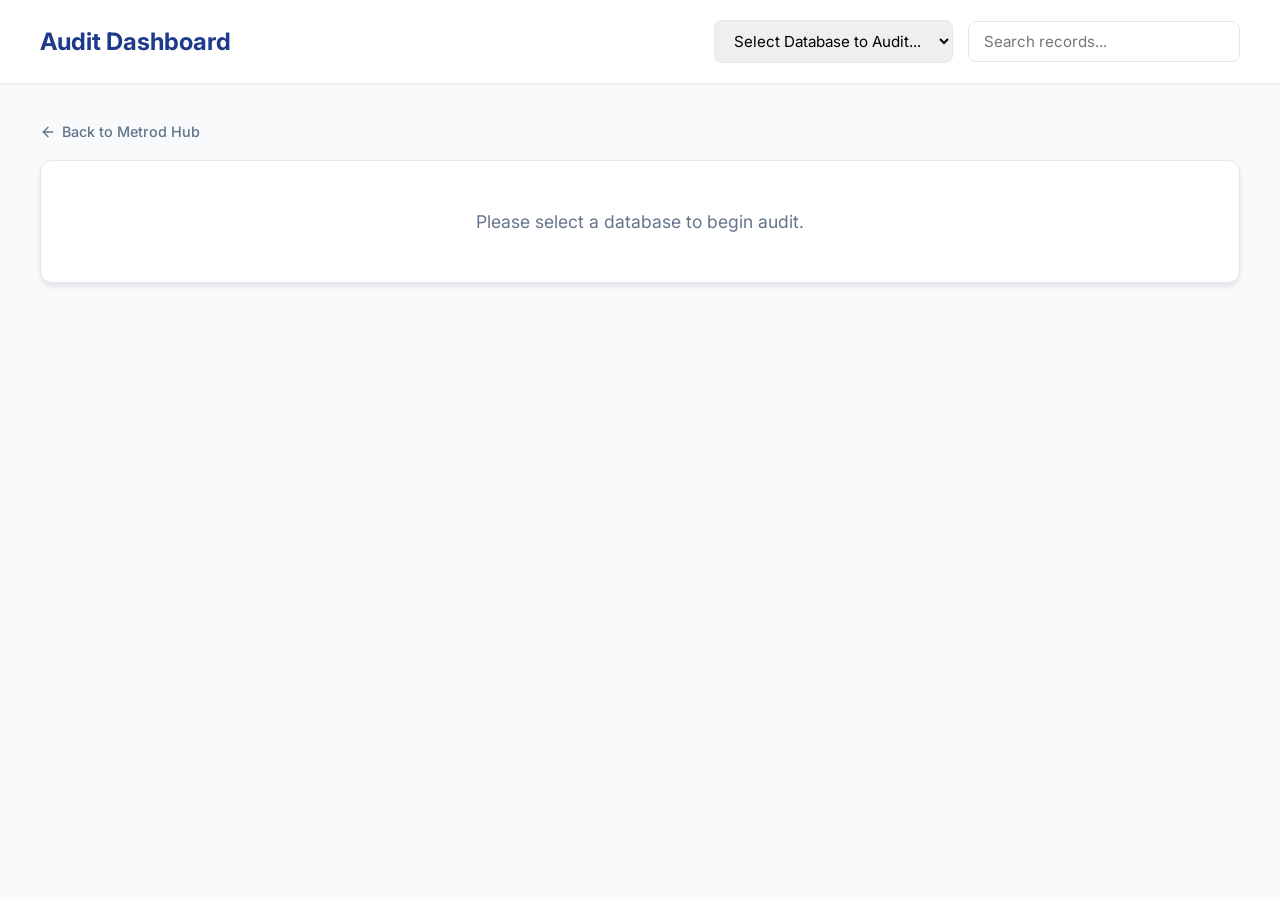
==== audit.html @ c21f3ec6 "feat: initialize contractor induction portal with safety documentation, scripts, and media assets" ====
<!DOCTYPE html>
<html lang="en">

<head>
    <meta charset="UTF-8">
    <meta name="viewport" content="width=device-width, initial-scale=1.0">
    <title>Metrod Universal Audit Hub</title>
    <link rel="icon" type="image/png" href="safety-logo-v2.png">
    <link rel="apple-touch-icon" href="safety-logo-v2.png">
    <link rel="manifest" href="manifest.json">
    <link href="https://fonts.googleapis.com/css2?family=Inter:wght@400;500;600;700&display=swap" rel="stylesheet">
    <style>
        * {
            box-sizing: border-box;
        }

        :root {
            --primary: #2563eb;
            --bg: #f8fafc;
            --surface: #ffffff;
            --text-main: #0f172a;
            --text-muted: #64748b;
            --border: #e2e8f0;
        }

        body {
            font-family: 'Inter', sans-serif;
            margin: 0;
            padding: 0;
            background: var(--bg);
            color: var(--text-main);
        }

        .header {
            background: var(--surface);
            padding: 20px 40px;
            box-shadow: 0 1px 3px rgba(0, 0, 0, 0.1);
            display: flex;
            justify-content: space-between;
            align-items: center;
        }

        .header h1 {
            margin: 0;
            font-size: 1.5rem;
            color: #1e3a8a;
        }

        .controls {
            display: flex;
            gap: 15px;
            align-items: center;
        }

        select,
        input {
            padding: 10px 15px;
            border: 1px solid var(--border);
            border-radius: 8px;
            font-size: 0.95rem;
            font-family: inherit;
            outline: none;
        }

        select:focus,
        input:focus {
            border-color: var(--primary);
        }

        .container {
            padding: 40px;
            max-width: 1400px;
            margin: 0 auto;
        }

        .table-wrapper {
            background: var(--surface);
            border-radius: 12px;
            box-shadow: 0 4px 6px -1px rgba(0, 0, 0, 0.1);
            overflow-x: auto;
            border: 1px solid var(--border);
        }

        table {
            width: 100%;
            border-collapse: collapse;
            text-align: left;
        }

        th {
            background: #f1f5f9;
            padding: 15px 20px;
            font-weight: 600;
            color: #475569;
            font-size: 0.85rem;
            text-transform: uppercase;
            letter-spacing: 0.5px;
            border-bottom: 2px solid var(--border);
            white-space: nowrap;
        }

        td {
            padding: 15px 20px;
            border-bottom: 1px solid var(--border);
            font-size: 0.95rem;
            vertical-align: middle;
        }

        tr:last-child td {
            border-bottom: none;
        }

        tr:hover {
            background: #f8fafc;
        }

        .sig-img {
            max-height: 60px;
            max-width: 150px;
            border-radius: 4px;
            border: 1px solid #e2e8f0;
            background: white;
            object-fit: contain;
        }

        .loading {
            text-align: center;
            padding: 50px;
            color: var(--text-muted);
            font-size: 1.1rem;
        }

        /* Pagination Controls */
        .pagination {
            display: flex;
            justify-content: space-between;
            align-items: center;
            margin-top: 20px;
            padding: 10px 20px;
            background: var(--surface);
            border-radius: 8px;
            border: 1px solid var(--border);
            box-shadow: 0 1px 3px rgba(0, 0, 0, 0.05);
        }

        .pagination button {
            background: var(--primary);
            color: white;
            border: none;
            padding: 8px 16px;
            border-radius: 6px;
            font-weight: 500;
            cursor: pointer;
            transition: background 0.2s;
        }

        .pagination button:hover:not(:disabled) {
            background: #1e40af; /* primary dark */
        }

        .pagination button:disabled {
            background: #cbd5e1;
            color: #64748b;
            cursor: not-allowed;
            opacity: 0.8;
        }

        .page-info {
            font-weight: 600;
            color: #475569;
        }

        /* Mobile Responsiveness */
        @media (max-width: 768px) {
            .header {
                flex-direction: column;
                align-items: stretch;
                padding: 20px;
                gap: 15px;
            }

            .header h1 {
                text-align: center;
            }

            .controls {
                flex-direction: column;
                width: 100%;
            }

            .controls select,
            .controls input {
                width: 100%;
                box-sizing: border-box;
            }

            .container {
                padding: 20px;
            }

            .pagination {
                flex-direction: column;
                gap: 15px;
            }

            /* Mobile Card Styling for Table */
            table, thead, tbody, th, td, tr {
                display: block;
            }
            
            thead tr {
                position: absolute;
                top: -9999px;
                left: -9999px;
            }
            
            tr {
                border: 1px solid var(--border);
                border-radius: 8px;
                margin-bottom: 15px;
                background: var(--surface);
                box-shadow: 0 2px 4px rgba(0,0,0,0.02);
                padding: 10px;
                cursor: pointer;
            }
            
            td {
                border: none;
                border-bottom: 1px solid #f1f5f9;
                display: flex;
                justify-content: space-between;
                align-items: center;
                gap: 15px;
                padding: 10px 15px !important;
                font-size: 0.9rem;
                text-align: right;
            }
            
            td:last-child {
                border-bottom: none;
            }
            
            td::before {
                content: attr(data-label);
                font-weight: 600;
                color: #475569;
                text-align: left;
                max-width: 60%;
                white-space: normal;
                word-break: break-word;
            }
            
            .sig-img {
                max-height: 40px;
            }

            /* Center & Scale Modal Container on Mobile */
            .modal {
                padding: 10px;
            }
            
            .modal-content {
                padding: 20px 15px;
                max-height: 95vh;
                width: 100%;
            }
            
            .close-modal {
                top: 15px;
                right: 15px;
            }
        }

        /* Modal Styles */
        .modal {
            position: fixed;
            top: 0;
            left: 0;
            width: 100%;
            height: 100%;
            background: rgba(15, 23, 42, 0.6);
            display: none;
            justify-content: center;
            align-items: center;
            z-index: 1000;
            padding: 20px;
        }

        .modal-content {
            background: var(--surface);
            border-radius: 12px;
            max-width: 700px;
            width: 100%;
            max-height: 90vh;
            overflow-y: auto;
            padding: 30px;
            position: relative;
            box-shadow: 0 10px 25px rgba(0,0,0,0.1);
        }

        .close-modal {
            position: absolute;
            top: 20px;
            right: 20px;
            font-size: 1.5rem;
            font-weight: 700;
            color: var(--text-muted);
            cursor: pointer;
            transition: color 0.2s;
        }

        .close-modal:hover {
            color: #ef4444;
        }

        .modal h2 {
            margin-bottom: 20px;
            color: #1e3a8a;
            font-size: 1.3rem;
            margin-top: 0;
        }

        .detail-meta-box {
            background: #f8fafc;
            border: 1px solid var(--border);
            border-radius: 8px;
            padding: 12px;
            font-size: 0.9rem;
        }

        .detail-meta-box strong {
            color: #475569;
            display: block;
            margin-bottom: 2px;
        }

        /* Accordion CSS for Modal */
        .accordion-item {
            border: 1px solid var(--border);
            border-radius: 8px;
            margin-bottom: 10px;
            overflow: hidden;
        }

        .accordion-header {
            background: #f8fafc;
            padding: 12px 20px;
            font-weight: 600;
            display: flex;
            justify-content: space-between;
            align-items: center;
            cursor: pointer;
            user-select: none;
            font-size: 0.9rem;
        }

        .accordion-content {
            display: none;
            padding: 15px;
            background: white;
        }

        .accordion-item.active .accordion-content {
            display: block;
        }

        .back-link {
            display: inline-flex;
            align-items: center;
            color: var(--text-muted);
            text-decoration: none;
            font-size: 0.9rem;
            font-weight: 500;
            margin-bottom: 20px;
            transition: color 0.2s;
        }

        .back-link:hover {
            color: var(--primary);
        }

        .back-link svg {
            width: 16px;
            height: 16px;
            margin-right: 6px;
        }
    </style>
</head>

<body>

    <div class="header">
        <h1>Audit Dashboard</h1>
        <div class="controls">
            <select id="db-selector" onchange="loadDatabase()">
                <option value="" disabled selected>Select Database to Audit...</option>
                <!-- Databases will be populated here by JS -->
            </select>
            <input type="text" id="search" placeholder="Search records..." onkeyup="filterTable()">
        </div>
    </div>

    <div class="container">
        <a href="index.html" class="back-link">
            <svg xmlns="http://www.w3.org/2000/svg" viewBox="0 0 24 24" fill="none" stroke="currentColor"
                stroke-width="2" stroke-linecap="round" stroke-linejoin="round">
                <line x1="19" y1="12" x2="5" y2="12"></line>
                <polyline points="12 19 5 12 12 5"></polyline>
            </svg>
            Back to Metrod Hub
        </a>
        <div class="table-wrapper">
            <table id="data-table">
                <thead id="table-head"></thead>
                <tbody id="table-body">
                    <tr>
                        <td class="loading">Please select a database to begin audit.</td>
                    </tr>
                </tbody>
            </table>
        </div>
        
        <!-- Pagination Controls -->
        <div class="pagination" id="pagination-controls" style="display: none;">
            <button id="prev-btn" onclick="changePage(-1)" disabled>&laquo; Previous</button>
            <span class="page-info" id="page-info">Page 1 of 1</span>
            <button id="next-btn" onclick="changePage(1)" disabled>Next &raquo;</button>
        </div>
    </div>

    <!-- Details Modal -->
    <div id="details-modal" class="modal" style="display: none;">
        <div class="modal-content">
            <span class="close-modal" onclick="closeModal()">&times;</span>
            <h2 id="modal-title">Inspection Details</h2>
            <div id="modal-metadata" style="margin-bottom: 20px; display: grid; grid-template-columns: 1fr 1fr; gap: 10px;"></div>
            <div class="modal-accordion" id="modal-accordion">
                <!-- Collapsible detail sections or generic list go here -->
            </div>
        </div>
    </div>

    <script>
        // ==========================================
        // ADMIN CONFIGURATION: PASTE YOUR CSV LINKS HERE
        // ==========================================
        const DATABASES = [
            {
                name: "HIRARC Yearly Approvals",
                // Replace this URL with your actual "Signed Approvals" published CSV link
                url: "https://docs.google.com/spreadsheets/d/e/2PACX-1vTtlS2LRuvo6bKdLTosA_IOOcXYijsWdHlhI5xv2l-smPXOSVYocNt9XTkGQXI1j22mGdWoo3fDyWZL/pub?gid=1320970766&single=true&output=csv"
            },
            {
                name: "Contractor Inductions",
                // Replace this URL with your future induction published CSV link
                url: "https://docs.google.com/spreadsheets/d/e/2PACX-1vR4l1uoUn2-ndF-SAVStxR6clAOmOQmNTExZlFu0mHGkZwdFKmR6lLUc0ULBgusbAjGfWr6HQx8veWD/pub?gid=1606438832&single=true&output=csv"
            },
            {
                name: "Contractor Handbook",
                // The published CSV link for the Contractor Handbook Acknowledgments
                url: "https://docs.google.com/spreadsheets/d/e/2PACX-1vSwmt3zSr9oIvlKrhzYwbrq6eyyYnn4iF4SSXGDlPwWDPyT0indDGhkXgWiyau16hyobLbI_h_6oLW3/pub?gid=1505658506&single=true&output=csv"
            },
            {
                name: "First Aid Inspections",
                // Your live published URL for the 'First Aid Checklist Logs' tab
                url: "https://docs.google.com/spreadsheets/d/e/2PACX-1vRaPjjpy1yMWD9lz7IQipeMLtNqFz6UMzS39WP2vQ-AEE2fLZvvskJEUOB-cCXfPtT4FSuXG6AxPSoj/pub?output=csv",
                // The live published URL for the 'First Aid Checklist Details' tab
                detailsUrl: "https://docs.google.com/spreadsheets/d/e/2PACX-1vRaPjjpy1yMWD9lz7IQipeMLtNqFz6UMzS39WP2vQ-AEE2fLZvvskJEUOB-cCXfPtT4FSuXG6AxPSoj/pub?gid=919370625&single=true&output=csv"
            }
        ];

        // --- Globals ---
        let globalHeaders = [];
        let currentData = [];
        let filteredData = [];
        let currentPage = 1;
        const rowsPerPage = 10;

        // --- Initialize Dropdown ---
        const selector = document.getElementById('db-selector');
        DATABASES.forEach((db, index) => {
            let opt = document.createElement('option');
            opt.value = index;
            opt.innerHTML = db.name;
            selector.appendChild(opt);
        });

        // --- Fetch & Render CSV ---
        async function loadDatabase() {
            const index = selector.value;
            if (!index) return;

            const db = DATABASES[index];
            const tbody = document.getElementById('table-body');
            const thead = document.getElementById('table-head');
            const paginationControls = document.getElementById('pagination-controls');

            tbody.innerHTML = '<tr><td class="loading">Fetching secure data...</td></tr>';
            thead.innerHTML = '';
            paginationControls.style.display = 'none'; // hide pagination while loading

            try {
                // If the URL is just placeholder, show friendly message
                if (db.url.includes("YOUR_")) {
                    tbody.innerHTML = `<tr><td class="loading">Configuration needed: Please paste your CSV link into the code for '${db.name}'.</td></tr>`;
                    return;
                }

                const response = await fetch(db.url);
                const csvText = await response.text();

                // Load Relational Details CSV in parallel if configured
                window.cachedDetailsData = [];
                if (db.detailsUrl && !db.detailsUrl.includes("YOUR_")) {
                    try {
                        const detResponse = await fetch(db.detailsUrl);
                        const detCsvText = await detResponse.text();
                        const detRows = detCsvText.split('\n').map(r => {
                            return r.split(/,(?=(?:(?:[^"]*"){2})*[^"]*$)/).map(cell => cell.replace(/^"|"$/g, '').trim());
                        });
                        detRows.shift(); // Remove header row
                        window.cachedDetailsData = detRows.filter(r => !(r.length === 1 && r[0] === ''));
                    } catch (detErr) {
                        console.error("Error fetching details sheet:", detErr);
                    }
                }

                // Parse CSV (handles commas inside quotes)
                const rows = csvText.split('\n').map(row => {
                    return row.split(/,(?=(?:(?:[^"]*"){2})*[^"]*$)/).map(cell => cell.replace(/^"|"$/g, '').trim());
                });

                if (rows.length < 1) throw new Error("Database is empty.");

                // Render Headers
                globalHeaders = rows.shift(); // Remove first row (headers)
                
                // Filter out completely empty rows immediately
                currentData = rows.filter(row => !(row.length === 1 && row[0] === ''));
                filteredData = [...currentData];

                let headerHTML = '<tr>';
                globalHeaders.forEach(h => { headerHTML += `<th>${h}</th>`; });
                headerHTML += '</tr>';
                thead.innerHTML = headerHTML;

                paginationControls.style.display = 'flex'; // show pagination

                // Render the first page
                currentPage = 1;
                renderTable(currentPage);

            } catch (e) {
                tbody.innerHTML = `<tr><td class="loading" style="color:red;">Error loading database: ${e.message}</td></tr>`;
            }
        }

        // --- Render Table Page ---
        function renderTable(page) {
            const tbody = document.getElementById('table-body');
            const pageInfo = document.getElementById('page-info');
            const prevBtn = document.getElementById('prev-btn');
            const nextBtn = document.getElementById('next-btn');

            if (filteredData.length === 0) {
                tbody.innerHTML = '<tr><td class="loading">No records found.</td></tr>';
                pageInfo.innerText = 'Page 0 of 0';
                prevBtn.disabled = true;
                nextBtn.disabled = true;
                return;
            }

            const totalPages = Math.ceil(filteredData.length / rowsPerPage);
            
            // Safety bounds
            if (page < 1) page = 1;
            if (page > totalPages) page = totalPages;
            currentPage = page;

            const startIndex = (currentPage - 1) * rowsPerPage;
            const endIndex = Math.min(startIndex + rowsPerPage, filteredData.length);

            const pageData = filteredData.slice(startIndex, endIndex);

            let bodyHTML = '';
            pageData.forEach((row, rowIndex) => {
                const absoluteIndex = startIndex + rowIndex;
                bodyHTML += `<tr onclick="openDetails(${absoluteIndex})" style="cursor: pointer;">`;
                row.forEach((cell, cellIndex) => {
                    let isImage = false;
                    let imgSrc = cell;
                    const label = globalHeaders[cellIndex] || '';

                    // Check for Base64 or New Format
                    if (cell.startsWith('data:image') || cell.startsWith('https://lh3.googleusercontent.com/d/')) {
                        isImage = true;
                    } 
                    // Fix for Google's recent security block on drive.google.com/uc endpoint
                    else if (cell.includes('drive.google.com/uc')) {
                        const match = cell.match(/id=([a-zA-Z0-9_-]+)/);
                        if (match && match[1]) {
                            isImage = true;
                            imgSrc = `https://lh3.googleusercontent.com/d/${match[1]}`;
                        }
                    }
                    // Check for OLD Google Drive Links
                    else if (cell.includes('drive.google.com/file/d/')) {
                        const match = cell.match(/file\/d\/([a-zA-Z0-9_-]+)/);
                        if (match && match[1]) {
                            isImage = true;
                            imgSrc = `https://lh3.googleusercontent.com/d/${match[1]}`;
                        }
                    }

                    if (isImage) {
                        bodyHTML += `<td data-label="${label}"><img src="${imgSrc}" class="sig-img" alt="Signature/Photo"></td>`;
                    } else {
                        bodyHTML += `<td data-label="${label}">${cell}</td>`;
                    }
                });
                bodyHTML += '</tr>';
            });

            tbody.innerHTML = bodyHTML;

            // Update Pagination UI
            pageInfo.innerText = `Page ${currentPage} of ${totalPages}`;
            prevBtn.disabled = currentPage === 1;
            nextBtn.disabled = currentPage === totalPages;
        }

        function changePage(direction) {
            renderTable(currentPage + direction);
        }

        // --- Search Filter ---
        function filterTable() {
            const input = document.getElementById("search").value.toLowerCase();
            
            if (!input) {
                filteredData = [...currentData];
            } else {
                filteredData = currentData.filter(row => {
                    // Check if any cell in the row contains the search term
                    return row.some(cell => cell.toLowerCase().includes(input));
                });
            }
            
            // Reset to page 1 when filtering
            renderTable(1);
        }

        // --- Details Modal Implementation ---
        function openDetails(index) {
            const row = filteredData[index];
            const modal = document.getElementById('details-modal');
            const modalTitle = document.getElementById('modal-title');
            const modalMetadata = document.getElementById('modal-metadata');
            const modalAccordion = document.getElementById('modal-accordion');

            modalTitle.innerText = `${selector.options[selector.selectedIndex].text} - Audit Log`;
            modalMetadata.innerHTML = '';
            modalAccordion.innerHTML = '';

            const dbName = selector.options[selector.selectedIndex].text;

            if (dbName === "First Aid Inspections") {
                // Mapping Google Sheet Columns from Logs tab (14 columns)
                const metaFields = [
                    { label: "Date of Inspection", val: row[2] || "-" },
                    { label: "First Aid Box ID", val: row[6] || "-" },
                    { label: "Location", val: row[7] || "-" },
                    { label: "Inspected By", val: `${row[11] || "-"} (${row[12] || "-"})` },
                    { label: "Company / Dept", val: `${row[3] || "-"} / ${row[4] || "-"}` },
                    { label: "Section", val: row[5] || "-" }
                ];

                metaFields.forEach(f => {
                    modalMetadata.innerHTML += `
                        <div class="detail-meta-box">
                            <strong>${f.label}</strong>
                            <span>${f.val}</span>
                        </div>
                    `;
                });

                const group1Ids = [1, 2, 3, 4, 5, 6, 7, 8, 9, 18, 19, 20];
                const group2Ids = [10, 11, 12, 14, 15, 17];
                const group3Ids = [13, 16, 21, 22, 23];

                const groups = [
                    { name: "1. Bandages & Wound Care", ids: group1Ids },
                    { name: "2. Medical Supplies & Dressings", ids: group2Ids },
                    { name: "3. Equipment & Manuals", ids: group3Ids },
                ];

                const auditId = row[0];
                // Filter vertical items from window.cachedDetailsData where Audit ID matches
                const itemRows = (window.cachedDetailsData || []).filter(r => r[0] === auditId);

                // Helper to retrieve item values dynamically by Item ID
                function getItemDetails(id) {
                    const found = itemRows.find(r => parseInt(r[1]) === id);
                    return found ? {
                        qty: found[4] || "-",
                        exp: found[5] || "-",
                        rem: found[6] || "-"
                    } : { qty: "-", exp: "-", rem: "-" };
                }

                groups.forEach((g) => {
                    let itemsHTML = '<table style="width:100%; border-collapse:collapse; font-size:0.9rem;">';
                    itemsHTML += '<tr style="background:#f8fafc;"><th style="padding:8px; border-bottom:1px solid #e2e8f0; text-align:left;">Item</th><th style="padding:8px; border-bottom:1px solid #e2e8f0; text-align:center;">Qty</th><th style="padding:8px; border-bottom:1px solid #e2e8f0; text-align:center;">Expiry</th><th style="padding:8px; border-bottom:1px solid #e2e8f0; text-align:center;">Remarks</th></tr>';
                    
                    g.ids.forEach(id => {
                        const itemName = getItemName(id);
                        const details = getItemDetails(id);

                        itemsHTML += `
                            <tr style="border-bottom: 1px solid #f1f5f9;">
                                <td style="padding:8px; text-align:left; font-weight:500;">${itemName}</td>
                                <td style="padding:8px; text-align:center;">${details.qty}</td>
                                <td style="padding:8px; text-align:center;">${details.exp}</td>
                                <td style="padding:8px; text-align:center; color:#64748b;">${details.rem}</td>
                            </tr>
                        `;
                    });
                    itemsHTML += '</table>';

                    modalAccordion.innerHTML += `
                        <div class="accordion-item">
                            <div class="accordion-header" onclick="toggleAccordion(this)">
                                <span>${g.name}</span>
                                <span>&#9662;</span>
                            </div>
                            <div class="accordion-content">
                                ${itemsHTML}
                            </div>
                        </div>
                    `;
                });

                // Cleanliness & Findings Accordion
                const cleanCond = row[8] || "-";
                const cleanRem = row[9] || "-";
                const findings = row[10] || "-";
                const sigUrl = row[13] || "";
                let finalSigUrl = sigUrl;

                // Convert Google Drive view links to direct high-res CDN stream links
                if (sigUrl.includes('drive.google.com/uc')) {
                    const match = sigUrl.match(/id=([a-zA-Z0-9_-]+)/);
                    if (match && match[1]) {
                        finalSigUrl = `https://lh3.googleusercontent.com/d/${match[1]}`;
                    }
                } else if (sigUrl.includes('drive.google.com/file/d/')) {
                    const match = sigUrl.match(/file\/d\/([a-zA-Z0-9_-]+)/);
                    if (match && match[1]) {
                        finalSigUrl = `https://lh3.googleusercontent.com/d/${match[1]}`;
                    }
                }

                let sigHTML = "";
                if (finalSigUrl.startsWith('http') || finalSigUrl.startsWith('data:image')) {
                    sigHTML = `<img src="${finalSigUrl}" style="max-height:80px; border:1px solid var(--border); border-radius:4px; margin-top:5px; background:white; object-fit:contain;" alt="Signature">`;
                } else {
                    sigHTML = `<span style="color:var(--text-muted); font-style:italic;">No signature captured</span>`;
                }

                modalAccordion.innerHTML += `
                    <div class="accordion-item">
                        <div class="accordion-header" onclick="toggleAccordion(this)">
                            <span>4. Cleanliness, Findings & Signature</span>
                            <span>&#9662;</span>
                        </div>
                        <div class="accordion-content" style="font-size:0.9rem; line-height:1.6;">
                            <div style="margin-bottom:12px;"><strong>Box Item Cleanliness Condition:</strong> <span style="background:#eff6ff; color:#1e40af; padding:2px 8px; border-radius:12px; font-weight:500;">${cleanCond}</span></div>
                            <div style="margin-bottom:12px; color:#64748b;"><strong>Cleanliness Remarks:</strong> ${cleanRem}</div>
                            <div style="margin-bottom:12px; border-top:1px solid #f1f5f9; padding-top:10px;"><strong>Inspection Findings:</strong><p style="background:#f8fafc; padding:8px; border-radius:6px; margin-top:5px; color:#334155;">${findings}</p></div>
                            <div style="border-top:1px solid #f1f5f9; padding-top:10px;"><strong>Digital Sign-off Verification:</strong><br>${sigHTML}</div>
                        </div>
                    </div>
                `;

            } else {
                // Generic Vertical Table view for other databases
                let listHTML = '<table style="width:100%; border-collapse:collapse; font-size:0.95rem;">';
                globalHeaders.forEach((h, hIdx) => {
                    let cell = row[hIdx] || "-";
                    let isImage = false;
                    let imgSrc = cell;

                    if (cell.startsWith('data:image') || cell.startsWith('https://lh3.googleusercontent.com/d/')) {
                        isImage = true;
                    } else if (cell.includes('drive.google.com/uc')) {
                        const match = cell.match(/id=([a-zA-Z0-9_-]+)/);
                        if (match && match[1]) {
                            isImage = true;
                            imgSrc = `https://lh3.googleusercontent.com/d/${match[1]}`;
                        }
                    } else if (cell.includes('drive.google.com/file/d/')) {
                        const match = cell.match(/file\/d\/([a-zA-Z0-9_-]+)/);
                        if (match && match[1]) {
                            isImage = true;
                            imgSrc = `https://lh3.googleusercontent.com/d/${match[1]}`;
                        }
                    }

                    if (isImage) {
                        cell = `<img src="${imgSrc}" style="max-height:80px; border:1px solid var(--border); border-radius:4px; background:white; object-fit:contain;" alt="Signature">`;
                    }

                    listHTML += `
                        <tr style="border-bottom:1px solid #f1f5f9;">
                            <td style="padding:10px; font-weight:600; color:#475569; width:40%; text-align:left; vertical-align:top;">${h}</td>
                            <td style="padding:10px; text-align:left; vertical-align:top;">${cell}</td>
                        </tr>
                    `;
                });
                listHTML += '</table>';
                modalAccordion.innerHTML = listHTML;
            }

            modal.style.display = 'flex';
        }

        function closeModal() {
            document.getElementById('details-modal').style.display = 'none';
        }

        function toggleAccordion(header) {
            const item = header.parentElement;
            item.classList.toggle('active');
        }

        function getItemName(id) {
            const items = [
                "",
                "Triangular Bandage 100cm", "Eye Dressing No 16", "Sterile Gamgee Pad 25cm",
                "Sterile Gauze Pad 7.5cm", "Sterile Gauze Pad 10cm", "Elastic Bandage",
                "W.O.W Bandage 2.5cm", "W.O.W Bandage 5.0cm", "W.O.W Bandage 7.5cm",
                "Instant Ice Pack", "Sterile Non-Adherent Pad", "Pair of Glove",
                "Scissors", "Adhesive Tape", "Bactigras", "Yellow Antiseptic Liquid",
                "Cotton Bud 100pcs", "CPR Face Shield", "Adhesive Plaster", "Safety Pin",
                "Thermometer", "Waste Bag", "First Aid Manual"
            ];
            return items[id] || `Item ${id}`;
        }

        // Close modal when clicking outside
        window.onclick = function(event) {
            const modal = document.getElementById('details-modal');
            if (event.target == modal) {
                modal.style.display = 'none';
            }
        }
    </script>
</body>

</html>
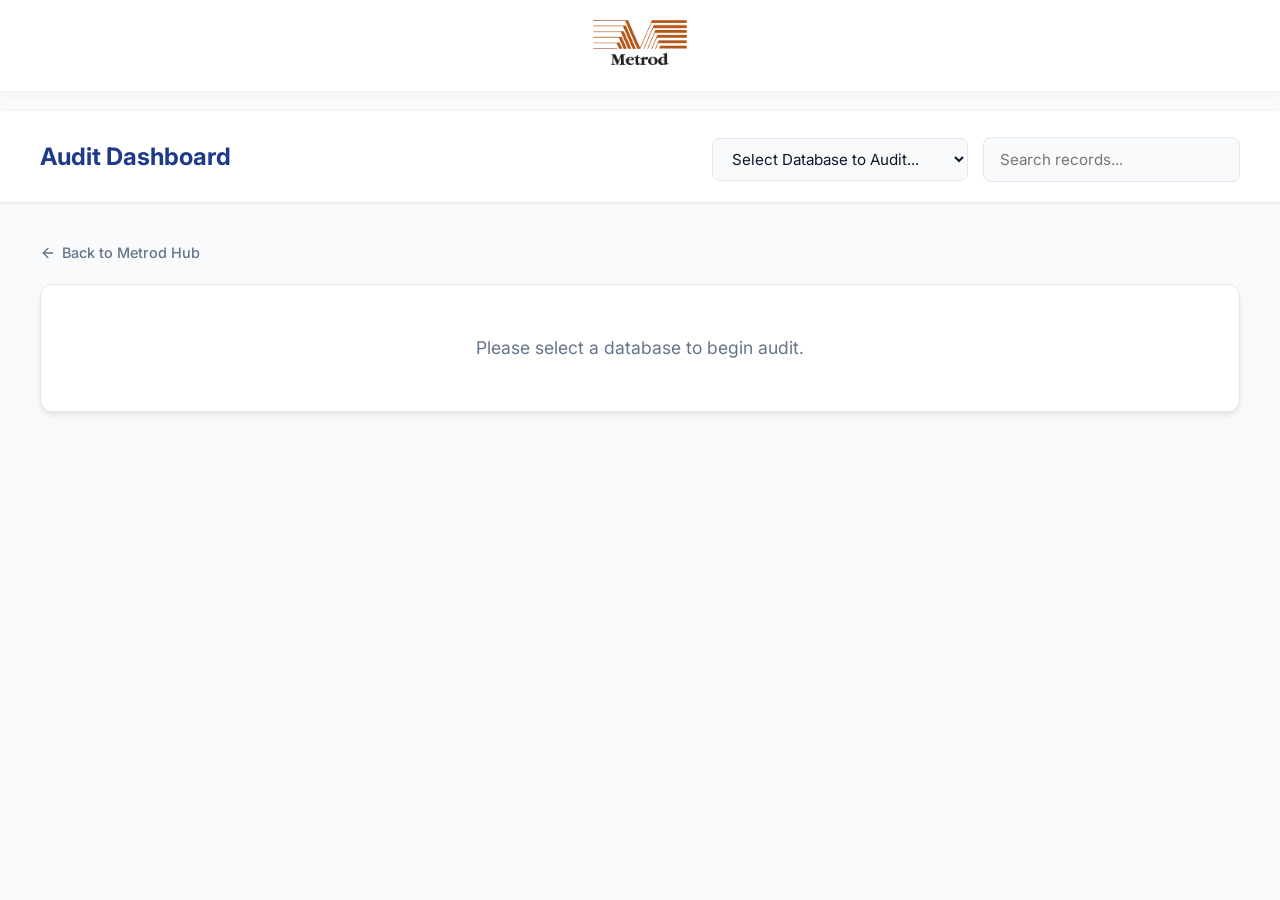
==== commit 3f2a8a10: "Refactor: Modularized project with shared CSS/JS design tokens (DRY principle applied)" ====
--- a/audit.html
+++ b/audit.html
@@ -9,27 +9,9 @@
     <link rel="apple-touch-icon" href="safety-logo-v2.png">
     <link rel="manifest" href="manifest.json">
     <link href="https://fonts.googleapis.com/css2?family=Inter:wght@400;500;600;700&display=swap" rel="stylesheet">
+    <link rel="stylesheet" href="shared.css">
+    <script src="shared.js" defer></script>
     <style>
-        * {
-            box-sizing: border-box;
-        }
-
-        :root {
-            --primary: #2563eb;
-            --bg: #f8fafc;
-            --surface: #ffffff;
-            --text-main: #0f172a;
-            --text-muted: #64748b;
-            --border: #e2e8f0;
-        }
-
-        body {
-            font-family: 'Inter', sans-serif;
-            margin: 0;
-            padding: 0;
-            background: var(--bg);
-            color: var(--text-main);
-        }
 
         .header {
             background: var(--surface);
@@ -364,26 +346,7 @@
             display: block;
         }
 
-        .back-link {
-            display: inline-flex;
-            align-items: center;
-            color: var(--text-muted);
-            text-decoration: none;
-            font-size: 0.9rem;
-            font-weight: 500;
-            margin-bottom: 20px;
-            transition: color 0.2s;
-        }
-
-        .back-link:hover {
-            color: var(--primary);
-        }
-
-        .back-link svg {
-            width: 16px;
-            height: 16px;
-            margin-right: 6px;
-        }
+        /* Reusing global styles for back-link from shared.css */
     </style>
 </head>
 
--- a/shared.css
+++ b/shared.css
@@ -0,0 +1,149 @@
+/* ==========================================
+   Metrod Safety Hub - Universal Design System
+   ========================================== */
+
+:root {
+    --primary: #2563eb;
+    --primary-hover: #1d4ed8;
+    --success: #10b981;
+    --bg: #f8fafc;
+    --surface: #ffffff;
+    --text-main: #0f172a;
+    --text-muted: #64748b;
+    --border: #e2e8f0;
+}
+
+* {
+    box-sizing: border-box;
+}
+
+body {
+    font-family: 'Inter', -apple-system, BlinkMacSystemFont, "Segoe UI", Roboto, sans-serif;
+    margin: 0;
+    padding: 0;
+    background: var(--bg);
+    color: var(--text-main);
+    line-height: 1.5;
+    -webkit-font-smoothing: antialiased;
+}
+
+/* Common Container Layout */
+.container {
+    max-width: 600px;
+    margin: 0 auto;
+    padding: 20px;
+    padding-bottom: 60px;
+}
+
+/* Premium Glassmorphic Cards */
+.card {
+    background: var(--surface);
+    padding: 24px;
+    border-radius: 16px;
+    box-shadow: 0 4px 20px rgba(0, 0, 0, 0.03);
+    margin-bottom: 20px;
+    border: 1px solid var(--border);
+    transition: transform 0.2s, box-shadow 0.2s;
+}
+
+/* Headings */
+h2 {
+    color: var(--text-main);
+    margin-top: 0;
+    font-size: 1.25rem;
+    font-weight: 600;
+    border-bottom: 2px solid #f1f5f9;
+    padding-bottom: 10px;
+    margin-bottom: 20px;
+}
+
+/* Shared Back Button */
+.back-link {
+    display: inline-flex;
+    align-items: center;
+    color: var(--text-muted);
+    text-decoration: none;
+    font-size: 0.9rem;
+    font-weight: 500;
+    margin-bottom: 20px;
+    transition: color 0.2s;
+}
+
+.back-link:hover {
+    color: var(--primary);
+}
+
+.back-link svg {
+    width: 16px;
+    height: 16px;
+    margin-right: 6px;
+}
+
+/* Premium Standard Inputs & Selects */
+label {
+    display: block;
+    margin-top: 16px;
+    font-weight: 600;
+    font-size: 0.9rem;
+    color: var(--text-main);
+}
+
+input[type="text"], 
+input[type="date"], 
+input[type="email"], 
+select, 
+textarea {
+    width: 100%;
+    padding: 12px 16px;
+    margin-top: 6px;
+    border: 1px solid var(--border);
+    border-radius: 8px;
+    box-sizing: border-box;
+    font-size: 0.95rem;
+    font-family: inherit;
+    transition: all 0.2s ease;
+    background: #f8fafc;
+    color: var(--text-main);
+}
+
+input[type="text"]:focus, 
+input[type="date"]:focus, 
+input[type="email"]:focus, 
+select:focus, 
+textarea:focus {
+    outline: none;
+    border-color: var(--primary);
+    box-shadow: 0 0 0 3px rgba(37, 99, 235, 0.1);
+    background: var(--surface);
+}
+
+/* Required field red asterisk */
+.required-mark {
+    color: #ef4444;
+    margin-left: 3px;
+    font-weight: bold;
+}
+
+/* Dynamically Injected Shared Header Bar */
+.header-bar-shared {
+    width: 100%;
+    background: var(--surface);
+    padding: 20px 0;
+    box-shadow: 0 2px 10px rgba(0, 0, 0, 0.05);
+    text-align: center;
+    position: sticky;
+    top: 0;
+    z-index: 100;
+    margin-bottom: 20px;
+}
+
+.header-bar-shared img {
+    height: 45px;
+    object-fit: contain;
+    transition: transform 0.2s ease-in-out;
+}
+
+.header-bar-shared img:hover {
+    transform: scale(1.05);
+}
+
